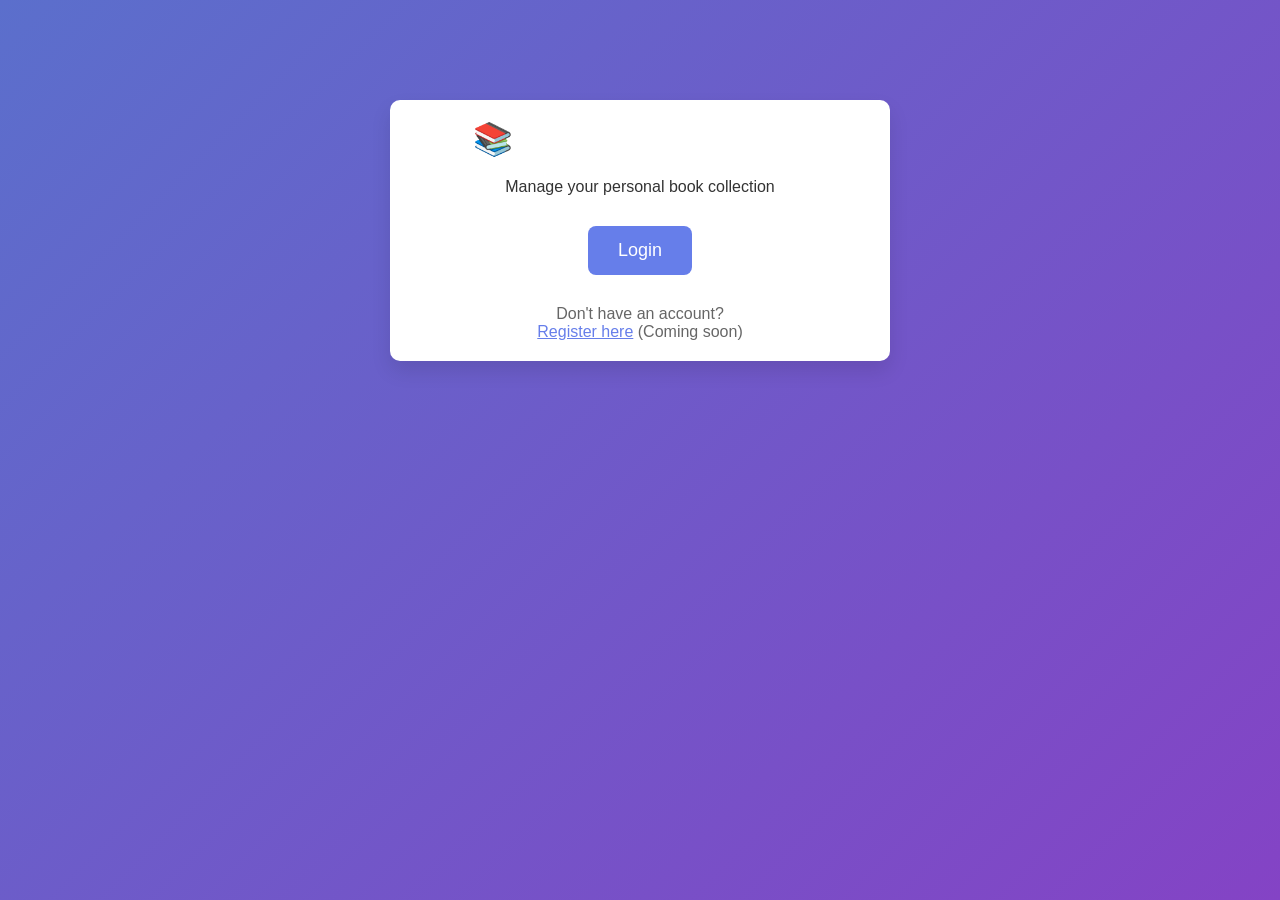
==== public/index.html @ 83143def "first" ====
<!DOCTYPE html>
<html lang="en">
<head>
  <meta charset="UTF-8">
  <meta name="viewport" content="width=device-width, initial-scale=1.0">
  <title>Book Management System</title>
  <link rel="stylesheet" href="css/style.css">
</head>
<body>
  <div class="container">
    <div class="card" style="max-width: 500px; margin: 80px auto; text-align: center;">
      <h1>📚 Book Management</h1>
      <p style="margin: 20px 0; color: #333;">Manage your personal book collection</p>
      
      <div style="margin: 30px 0;">
        <a href="login.html" 
           style="display: inline-block; padding: 14px 30px; background: #667eea; color: white; text-decoration: none; border-radius: 8px; font-size: 18px;">
          Login
        </a>
      </div>

      <p style="color: #666;">
        Don't have an account? <br>
        <a href="#" style="color: #667eea;">Register here</a> (Coming soon)
      </p>
    </div>
  </div>
</body>
</html>
---- public/css/style.css ----
* {
  margin: 0;
  padding: 0;
  box-sizing: border-box;
}

body {
  font-family: 'Segoe UI', Tahoma, Geneva, Verdana, sans-serif;
  background: linear-gradient(135deg, #5b6fcc 0%, #8443c5 100%);
  min-height: 100vh;
}

.container {
  max-width: 1200px;
  margin: 0 auto;
  padding: 20px;
}

h1, h2 {
  color: white;
  text-align: center;
  margin-bottom: 20px;
}

.card {
  background: white;
  border-radius: 10px;
  padding: 20px;
  box-shadow: 0 10px 20px rgba(0,0,0,0.1);
  margin-bottom: 20px;
}

input, button {
  padding: 12px;
  margin: 8px 0;
  border-radius: 6px;
  border: 1px solid #ddd;
  width: 100%;
}

button {
  background: #667eea;
  color: white;
  border: none;
  cursor: pointer;
  font-weight: bold;
}

button:hover {
  background: #5a6fd8;
}

.table {
  width: 100%;
  border-collapse: collapse;
  margin-top: 20px;
}

.table th, .table td {
  padding: 12px;
  text-align: left;
  border-bottom: 1px solid #ddd;
}

.table th {
  background: #f8f9fa;
}

.message {
  padding: 10px;
  margin: 10px 0;
  border-radius: 6px;
  text-align: center;
}

.success { background: #d4edda; color: #155724; }
.error { background: #f8d7da; color: #721c24; }
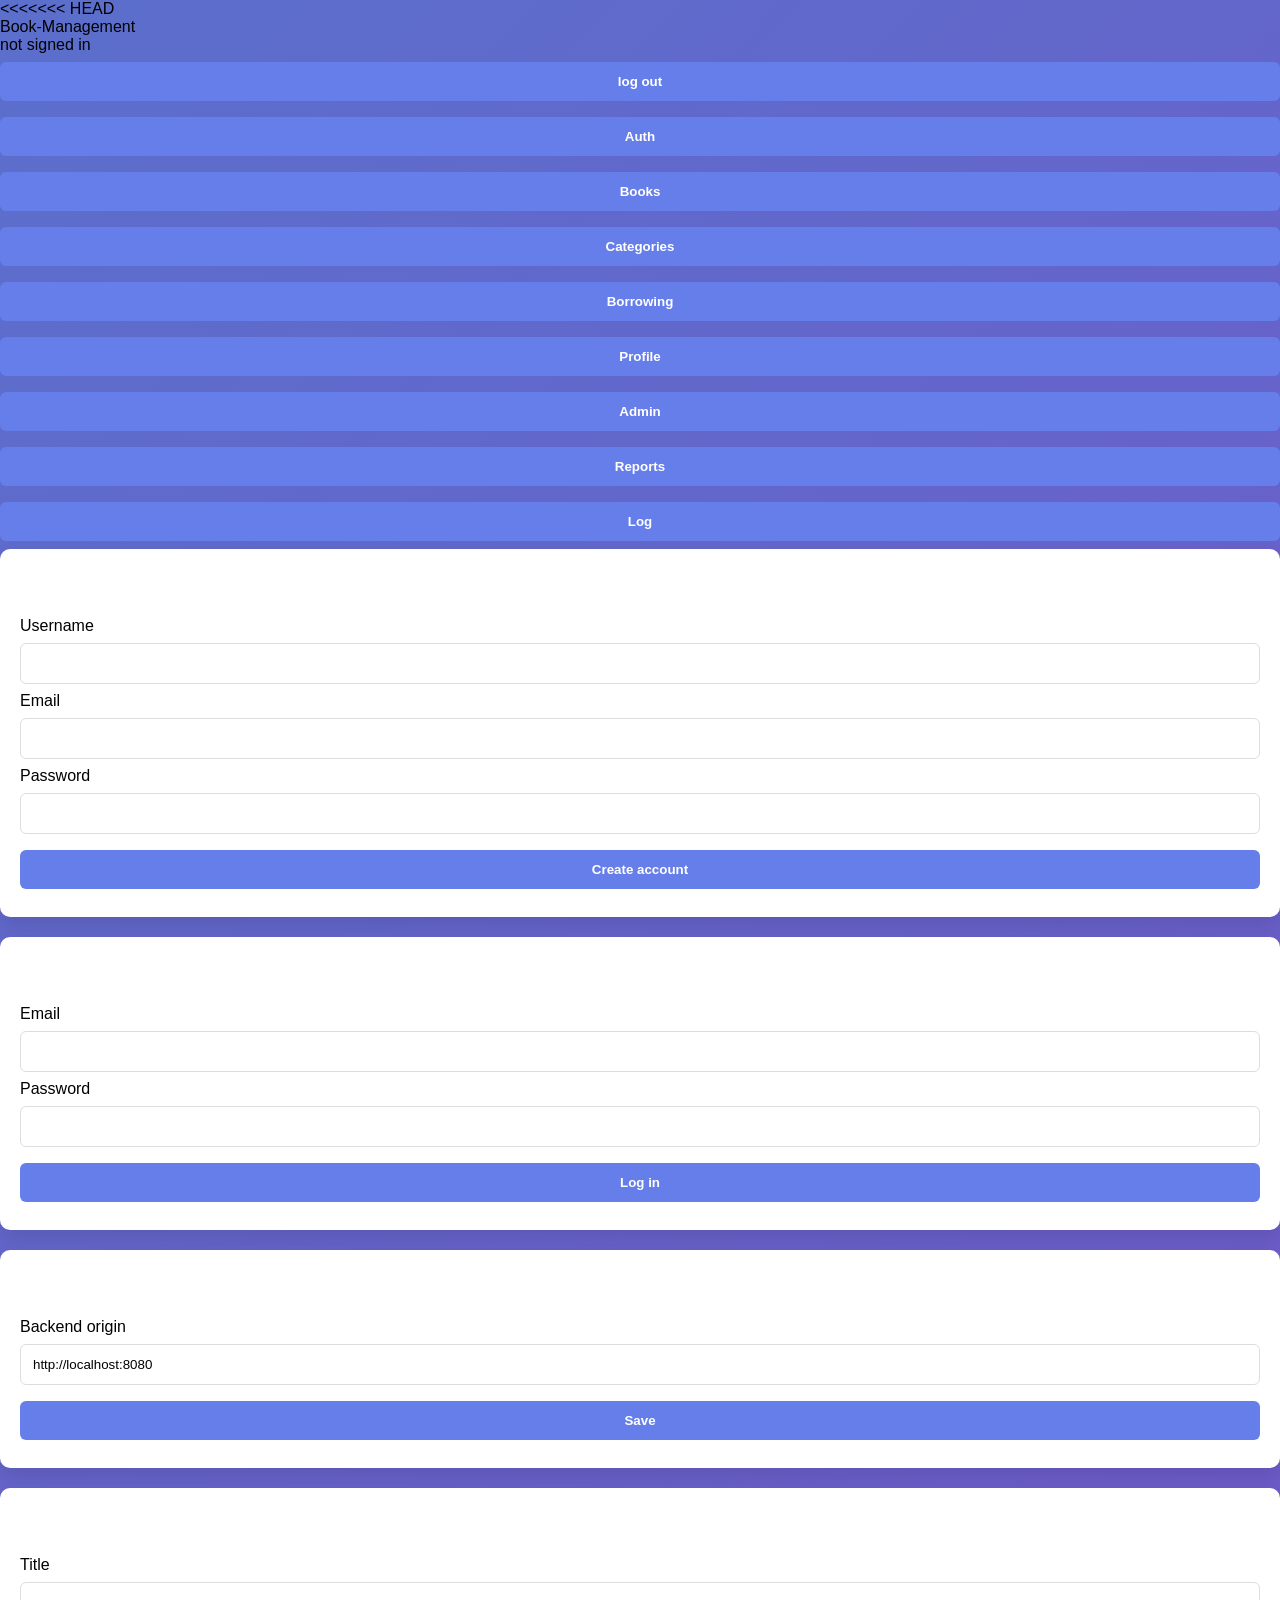
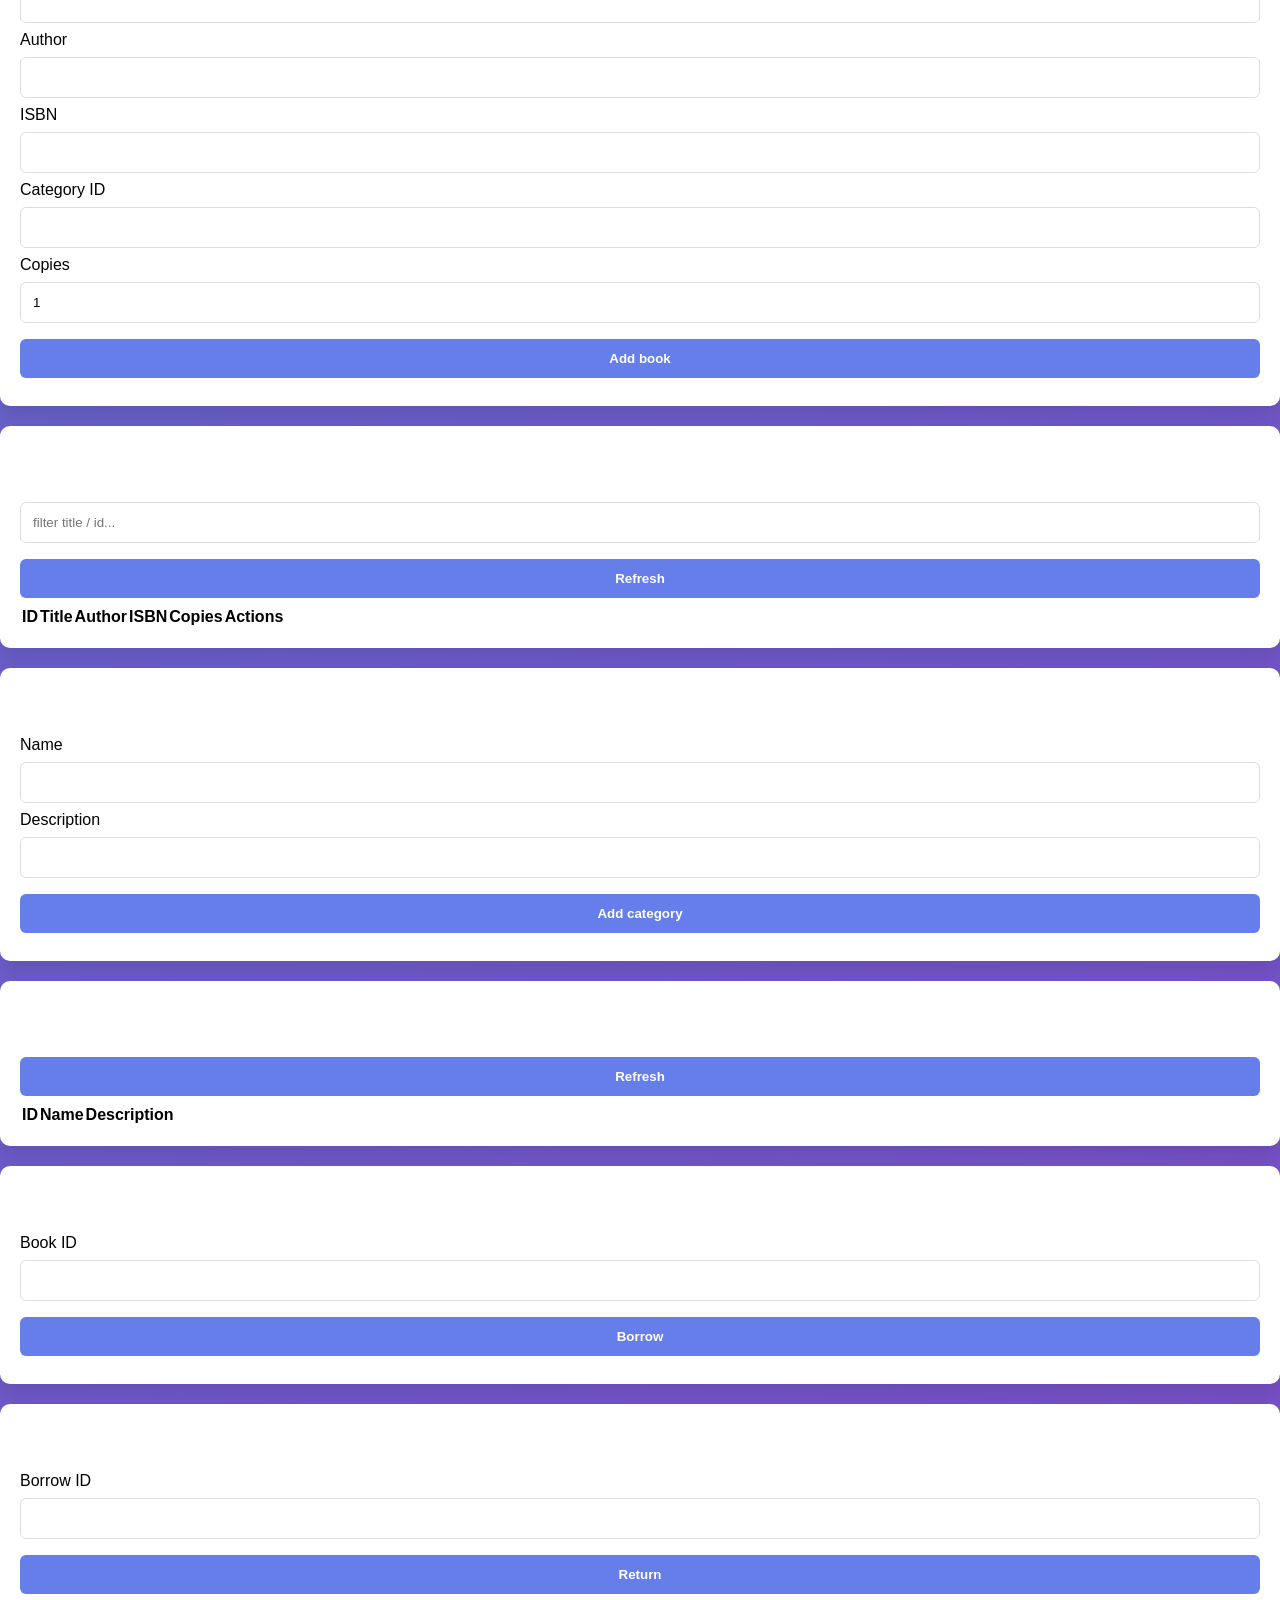
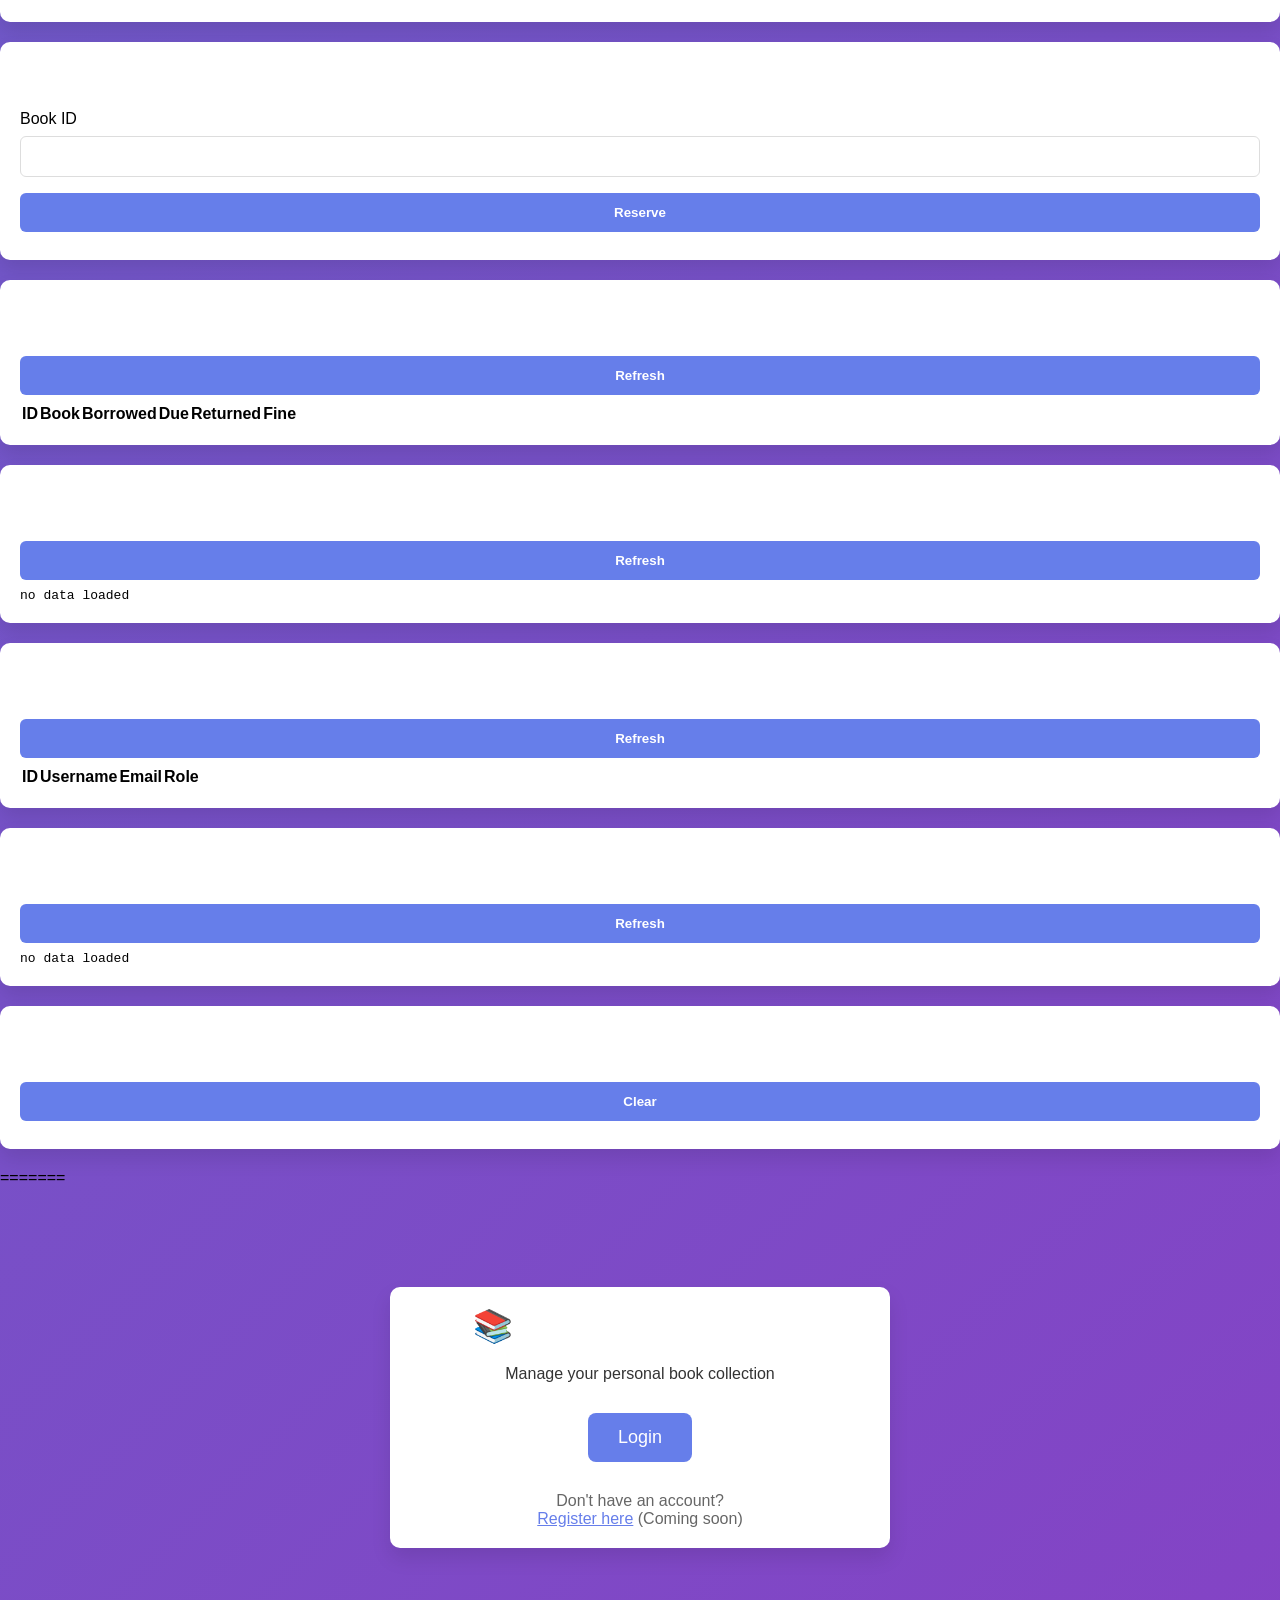
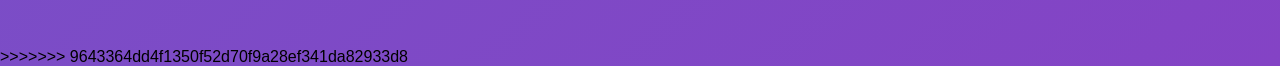
==== commit c34a4a15: "Merge branch 'main' of https://github.com/tnribnma/bookie" ====
--- a/public/index.html
+++ b/public/index.html
@@ -1,6 +1,184 @@
 <!DOCTYPE html>
 <html lang="en">
 <head>
+<<<<<<< HEAD
+<meta charset="UTF-8">
+<meta name="viewport" content="width=device-width, initial-scale=1.0">
+<title>Book-Management Console</title>
+<link rel="stylesheet" href="style.css">
+</head>
+<body>
+
+<div id="toast" class="toast"></div>
+
+<header class="topbar">
+  <div class="brand">
+    <span class="brand-mark"></span>
+    <span>Book-Management</span>
+  </div>
+  <div class="session" id="sessionInfo">
+    <span id="userLabel">not signed in</span>
+    <button id="logoutBtn" class="btn ghost hidden">log out</button>
+  </div>
+</header>
+
+<nav class="tabs" id="tabs">
+  <button class="tab-btn active" data-tab="auth">Auth</button>
+  <button class="tab-btn" data-tab="books">Books</button>
+  <button class="tab-btn" data-tab="categories">Categories</button>
+  <button class="tab-btn" data-tab="borrowing">Borrowing</button>
+  <button class="tab-btn" data-tab="profile">Profile</button>
+  <button class="tab-btn" data-tab="admin">Admin</button>
+  <button class="tab-btn" data-tab="reports">Reports</button>
+  <button class="tab-btn" data-tab="log">Log</button>
+</nav>
+
+<main>
+
+  <section class="panel active" id="tab-auth">
+    <div class="grid-2">
+      <div class="card">
+        <h2>Register</h2>
+        <form id="registerForm">
+          <label>Username <input name="username" required></label>
+          <label>Email <input name="email" type="email" required></label>
+          <label>Password <input name="password" type="password" required></label>
+          <button class="btn primary" type="submit">Create account</button>
+        </form>
+      </div>
+      <div class="card">
+        <h2>Login</h2>
+        <form id="loginForm">
+          <label>Email <input name="email" type="email" required></label>
+          <label>Password <input name="password" type="password" required></label>
+          <button class="btn primary" type="submit">Log in</button>
+        </form>
+      </div>
+    </div>
+    <div class="card">
+      <h2>API base URL</h2>
+      <label>Backend origin
+        <input id="apiBaseInput" value="http://localhost:8080">
+      </label>
+      <button class="btn" id="saveBaseBtn">Save</button>
+    </div>
+  </section>
+
+  <section class="panel" id="tab-books">
+    <div class="card">
+      <h2>Create book <span class="tag">librarian / admin</span></h2>
+      <form id="createBookForm" class="grid-3">
+        <label>Title <input name="title" required></label>
+        <label>Author <input name="author" required></label>
+        <label>ISBN <input name="isbn"></label>
+        <label>Category ID <input name="category_id" type="number"></label>
+        <label>Copies <input name="total_copies" type="number" value="1"></label>
+        <div class="form-actions"><button class="btn primary" type="submit">Add book</button></div>
+      </form>
+    </div>
+    <div class="card">
+      <div class="card-head">
+        <h2>Books</h2>
+        <div class="inline-actions">
+          <input id="bookSearch" placeholder="filter title / id...">
+          <button class="btn" id="refreshBooksBtn">Refresh</button>
+        </div>
+      </div>
+      <div class="table-wrap"><table id="booksTable">
+        <thead><tr><th>ID</th><th>Title</th><th>Author</th><th>ISBN</th><th>Copies</th><th>Actions</th></tr></thead>
+        <tbody></tbody>
+      </table></div>
+    </div>
+  </section>
+
+  <section class="panel" id="tab-categories">
+    <div class="card">
+      <h2>Create category <span class="tag">librarian / admin</span></h2>
+      <form id="createCategoryForm" class="grid-2">
+        <label>Name <input name="name" required></label>
+        <label>Description <input name="description"></label>
+        <div class="form-actions"><button class="btn primary" type="submit">Add category</button></div>
+      </form>
+    </div>
+    <div class="card">
+      <div class="card-head"><h2>Categories</h2><button class="btn" id="refreshCategoriesBtn">Refresh</button></div>
+      <div class="table-wrap"><table id="categoriesTable">
+        <thead><tr><th>ID</th><th>Name</th><th>Description</th></tr></thead>
+        <tbody></tbody>
+      </table></div>
+    </div>
+  </section>
+
+  <section class="panel" id="tab-borrowing">
+    <div class="grid-3">
+      <div class="card">
+        <h2>Borrow</h2>
+        <form id="borrowForm">
+          <label>Book ID <input name="book_id" type="number" required></label>
+          <button class="btn primary" type="submit">Borrow</button>
+        </form>
+      </div>
+      <div class="card">
+        <h2>Return</h2>
+        <form id="returnForm">
+          <label>Borrow ID <input name="borrow_id" type="number" required></label>
+          <button class="btn primary" type="submit">Return</button>
+        </form>
+      </div>
+      <div class="card">
+        <h2>Reserve</h2>
+        <form id="reserveForm">
+          <label>Book ID <input name="book_id" type="number" required></label>
+          <button class="btn primary" type="submit">Reserve</button>
+        </form>
+      </div>
+    </div>
+    <div class="card">
+      <div class="card-head"><h2>My borrowings</h2><button class="btn" id="refreshBorrowingsBtn">Refresh</button></div>
+      <div class="table-wrap"><table id="borrowingsTable">
+        <thead><tr><th>ID</th><th>Book</th><th>Borrowed</th><th>Due</th><th>Returned</th><th>Fine</th></tr></thead>
+        <tbody></tbody>
+      </table></div>
+    </div>
+  </section>
+
+  <section class="panel" id="tab-profile">
+    <div class="card">
+      <div class="card-head"><h2>Profile</h2><button class="btn" id="refreshProfileBtn">Refresh</button></div>
+      <pre id="profileOutput" class="output">no data loaded</pre>
+    </div>
+  </section>
+
+  <section class="panel" id="tab-admin">
+    <div class="card">
+      <div class="card-head"><h2>All users <span class="tag">admin</span></h2><button class="btn" id="refreshUsersBtn">Refresh</button></div>
+      <div class="table-wrap"><table id="usersTable">
+        <thead><tr><th>ID</th><th>Username</th><th>Email</th><th>Role</th></tr></thead>
+        <tbody></tbody>
+      </table></div>
+    </div>
+  </section>
+
+  <section class="panel" id="tab-reports">
+    <div class="card">
+      <div class="card-head"><h2>Dashboard <span class="tag">admin / librarian</span></h2><button class="btn" id="refreshDashboardBtn">Refresh</button></div>
+      <pre id="dashboardOutput" class="output">no data loaded</pre>
+    </div>
+  </section>
+
+  <section class="panel" id="tab-log">
+    <div class="card">
+      <div class="card-head"><h2>Request log</h2><button class="btn" id="clearLogBtn">Clear</button></div>
+      <pre id="requestLog" class="output log"></pre>
+    </div>
+  </section>
+
+</main>
+
+<script src="app.js"></script>
+</body>
+</html>
+=======
   <meta charset="UTF-8">
   <meta name="viewport" content="width=device-width, initial-scale=1.0">
   <title>Book Management System</title>
@@ -26,4 +204,5 @@
     </div>
   </div>
 </body>
-</html>+</html>
+>>>>>>> 9643364dd4f1350f52d70f9a28ef341da82933d8
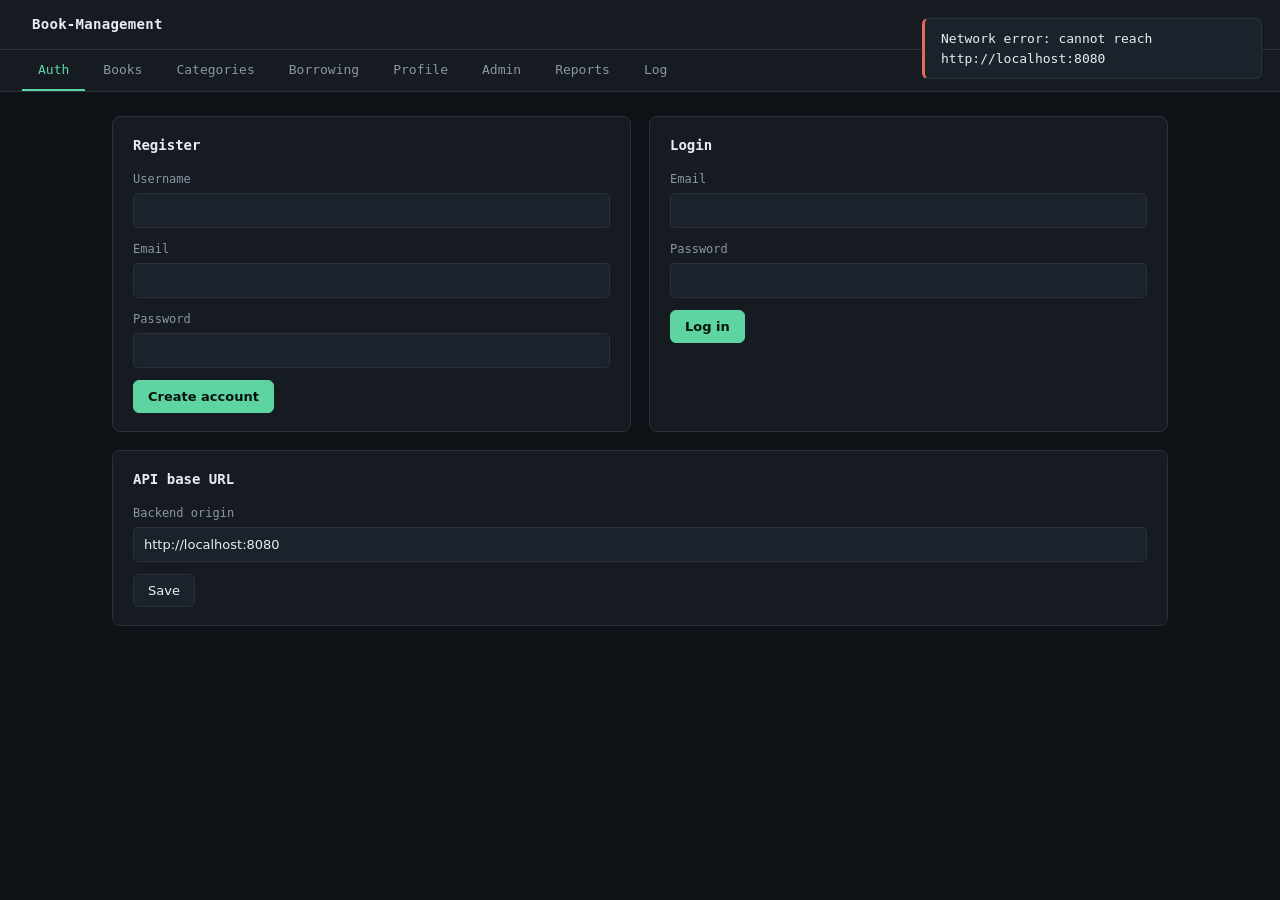
==== commit 3bf80324: "first" ====
--- a/public/index.html
+++ b/public/index.html
@@ -1,7 +1,6 @@
 <!DOCTYPE html>
 <html lang="en">
 <head>
-<<<<<<< HEAD
 <meta charset="UTF-8">
 <meta name="viewport" content="width=device-width, initial-scale=1.0">
 <title>Book-Management Console</title>
@@ -177,32 +176,4 @@
 
 <script src="app.js"></script>
 </body>
-</html>
-=======
-  <meta charset="UTF-8">
-  <meta name="viewport" content="width=device-width, initial-scale=1.0">
-  <title>Book Management System</title>
-  <link rel="stylesheet" href="css/style.css">
-</head>
-<body>
-  <div class="container">
-    <div class="card" style="max-width: 500px; margin: 80px auto; text-align: center;">
-      <h1>📚 Book Management</h1>
-      <p style="margin: 20px 0; color: #333;">Manage your personal book collection</p>
-      
-      <div style="margin: 30px 0;">
-        <a href="login.html" 
-           style="display: inline-block; padding: 14px 30px; background: #667eea; color: white; text-decoration: none; border-radius: 8px; font-size: 18px;">
-          Login
-        </a>
-      </div>
-
-      <p style="color: #666;">
-        Don't have an account? <br>
-        <a href="#" style="color: #667eea;">Register here</a> (Coming soon)
-      </p>
-    </div>
-  </div>
-</body>
-</html>
->>>>>>> 9643364dd4f1350f52d70f9a28ef341da82933d8
+</html>
--- a/public/style.css
+++ b/public/style.css
@@ -0,0 +1,199 @@
+:root{
+  --bg:#0e1116;
+  --panel:#161b22;
+  --panel-2:#1c222b;
+  --border:#2a313c;
+  --text:#e6edf3;
+  --muted:#8b96a5;
+  --accent:#5fd4a3;
+  --accent-dim:#2e5f4c;
+  --danger:#e5695b;
+  --mono:"JetBrains Mono","SF Mono",Consolas,monospace;
+  --sans:"Inter","Segoe UI",system-ui,sans-serif;
+}
+
+*{box-sizing:border-box}
+body{
+  margin:0;
+  background:var(--bg);
+  color:var(--text);
+  font-family:var(--sans);
+  font-size:14px;
+  line-height:1.5;
+}
+
+.topbar{
+  display:flex;
+  justify-content:space-between;
+  align-items:center;
+  padding:14px 22px;
+  border-bottom:1px solid var(--border);
+  background:var(--panel);
+}
+.brand{
+  display:flex;
+  align-items:center;
+  gap:10px;
+  font-family:var(--mono);
+  font-weight:600;
+  letter-spacing:.02em;
+}
+.brand-mark{color:var(--accent);font-size:18px}
+.session{display:flex;align-items:center;gap:10px;font-family:var(--mono);color:var(--muted)}
+
+.tabs{
+  display:flex;
+  gap:2px;
+  padding:0 22px;
+  background:var(--panel);
+  border-bottom:1px solid var(--border);
+  overflow-x:auto;
+}
+.tab-btn{
+  background:none;
+  border:none;
+  color:var(--muted);
+  padding:12px 16px;
+  cursor:pointer;
+  font-family:var(--mono);
+  font-size:13px;
+  border-bottom:2px solid transparent;
+  white-space:nowrap;
+}
+.tab-btn:hover{color:var(--text)}
+.tab-btn.active{color:var(--accent);border-bottom-color:var(--accent)}
+
+main{max-width:1100px;margin:0 auto;padding:24px 22px 60px}
+.panel{display:none}
+.panel.active{display:block}
+
+.card{
+  background:var(--panel);
+  border:1px solid var(--border);
+  border-radius:8px;
+  padding:18px 20px;
+  margin-bottom:18px;
+}
+.card h2{
+  margin:0 0 14px;
+  font-size:14px;
+  font-family:var(--mono);
+  color:var(--text);
+  display:flex;
+  align-items:center;
+  gap:8px;
+}
+.card-head{display:flex;justify-content:space-between;align-items:center;margin-bottom:14px}
+.card-head h2{margin:0}
+
+.tag{
+  font-size:10px;
+  color:var(--accent);
+  background:var(--accent-dim);
+  padding:2px 7px;
+  border-radius:99px;
+  font-family:var(--mono);
+  text-transform:uppercase;
+  letter-spacing:.04em;
+}
+
+.grid-2{display:grid;grid-template-columns:1fr 1fr;gap:18px}
+.grid-3{display:grid;grid-template-columns:1fr 1fr 1fr;gap:18px;align-items:end}
+@media (max-width:780px){.grid-2,.grid-3{grid-template-columns:1fr}}
+
+label{
+  display:block;
+  font-size:12px;
+  color:var(--muted);
+  margin-bottom:12px;
+  font-family:var(--mono);
+}
+input{
+  display:block;
+  width:100%;
+  margin-top:5px;
+  background:var(--panel-2);
+  border:1px solid var(--border);
+  color:var(--text);
+  padding:9px 10px;
+  border-radius:5px;
+  font-family:var(--sans);
+  font-size:13px;
+}
+input:focus{outline:none;border-color:var(--accent)}
+
+.form-actions{margin-top:2px}
+
+.btn{
+  background:var(--panel-2);
+  border:1px solid var(--border);
+  color:var(--text);
+  padding:8px 14px;
+  border-radius:6px;
+  cursor:pointer;
+  font-size:13px;
+  font-family:var(--sans);
+}
+.btn:hover{border-color:var(--accent)}
+.btn.primary{background:var(--accent);border-color:var(--accent);color:#08130e;font-weight:600}
+.btn.primary:hover{opacity:.9}
+.btn.ghost{background:none;border:1px solid var(--border)}
+.btn.danger{color:var(--danger);border-color:var(--danger)}
+.btn.small{padding:4px 9px;font-size:12px}
+.hidden{display:none}
+
+.inline-actions{display:flex;gap:8px;align-items:center}
+.inline-actions input{width:200px;margin:0}
+
+.table-wrap{overflow-x:auto}
+table{width:100%;border-collapse:collapse;font-size:13px}
+th{
+  text-align:left;
+  color:var(--muted);
+  font-family:var(--mono);
+  font-weight:500;
+  font-size:11px;
+  text-transform:uppercase;
+  letter-spacing:.04em;
+  padding:8px 10px;
+  border-bottom:1px solid var(--border);
+}
+td{padding:9px 10px;border-bottom:1px solid var(--border)}
+tr:last-child td{border-bottom:none}
+td.empty{color:var(--muted);font-style:italic}
+
+.output{
+  background:var(--panel-2);
+  border:1px solid var(--border);
+  border-radius:6px;
+  padding:14px;
+  font-family:var(--mono);
+  font-size:12px;
+  color:var(--accent);
+  white-space:pre-wrap;
+  word-break:break-word;
+  max-height:420px;
+  overflow:auto;
+}
+.output.log{color:var(--muted)}
+
+.toast{
+  position:fixed;
+  top:18px;
+  right:18px;
+  background:var(--panel-2);
+  border:1px solid var(--border);
+  border-left:3px solid var(--accent);
+  padding:10px 16px;
+  border-radius:6px;
+  font-size:13px;
+  font-family:var(--mono);
+  opacity:0;
+  transform:translateY(-8px);
+  transition:opacity .2s, transform .2s;
+  pointer-events:none;
+  z-index:100;
+  max-width:340px;
+}
+.toast.show{opacity:1;transform:translateY(0)}
+.toast.error{border-left-color:var(--danger)}
